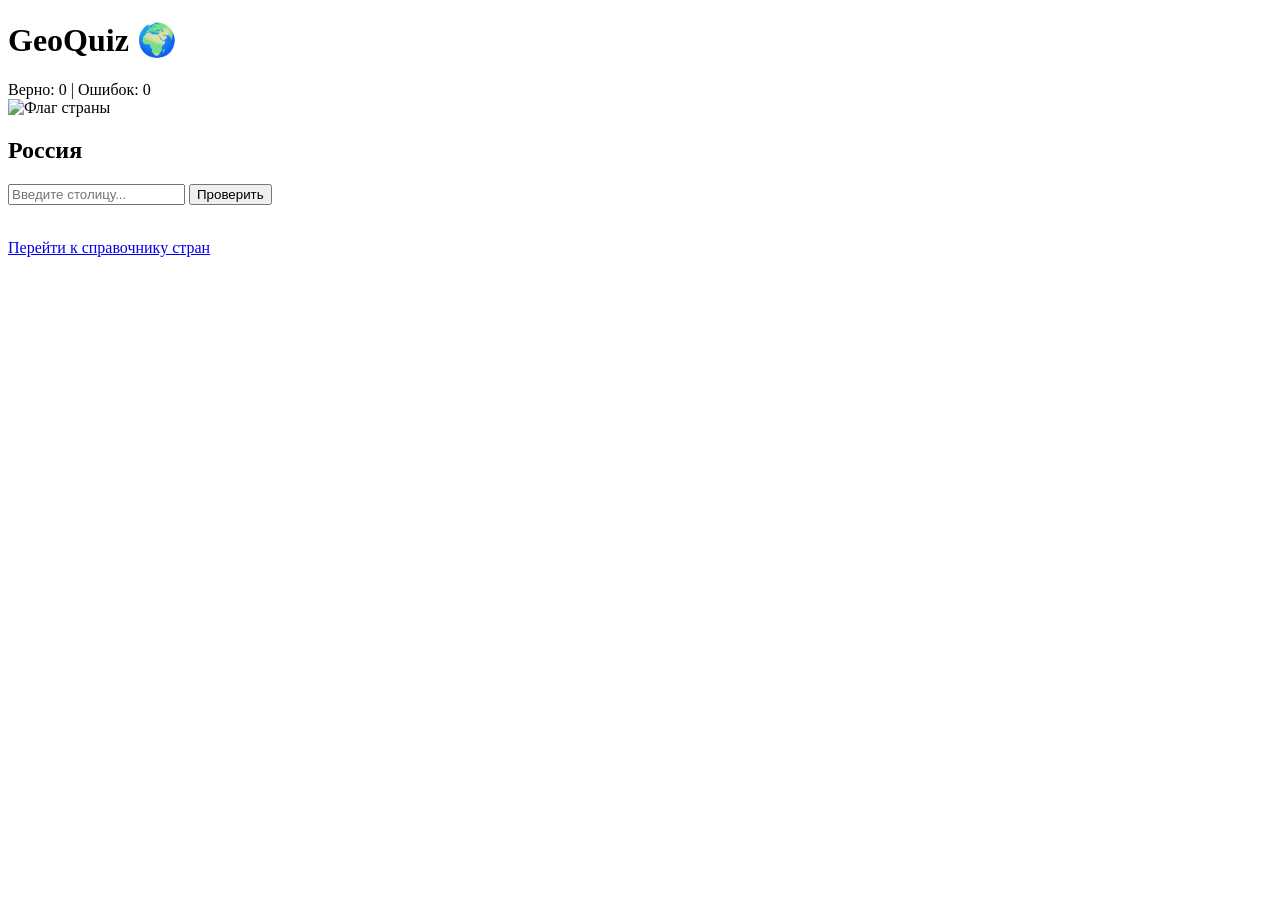
==== index.html @ 6317ce09 "Добавлен интерфейс главной страницы игры" ====
<!DOCTYPE html>
<html lang="ru">
<head>
    <meta charset="UTF-8">
    <title>GeoQuiz - Угадай столицу</title>
    <link rel="stylesheet" href="style.css">
</head>
<body>
    <div class="game-container">
        <h1>GeoQuiz 🌍</h1>

        <div class="stats">
            <span class="correct">Верно: <span id="score-correct">0</span></span> | 
            <span class="incorrect">Ошибок: <span id="score-incorrect">0</span></span>
        </div>

        <div class="card">
            <img id="flag-image" src="https://flagcdn.com/w320/ru.png" alt="Флаг страны" width="320">
            <h2 id="country-name">Россия</h2>

            <input type="text" id="capital-input" placeholder="Введите столицу...">
            <button id="submit-btn">Проверить</button>

            <p id="result-message"></p>
        </div>

        <br>
        <a href="reference.html">Перейти к справочнику стран</a>
    </div>

    <script src="app.js"></script>
</body>
</html>
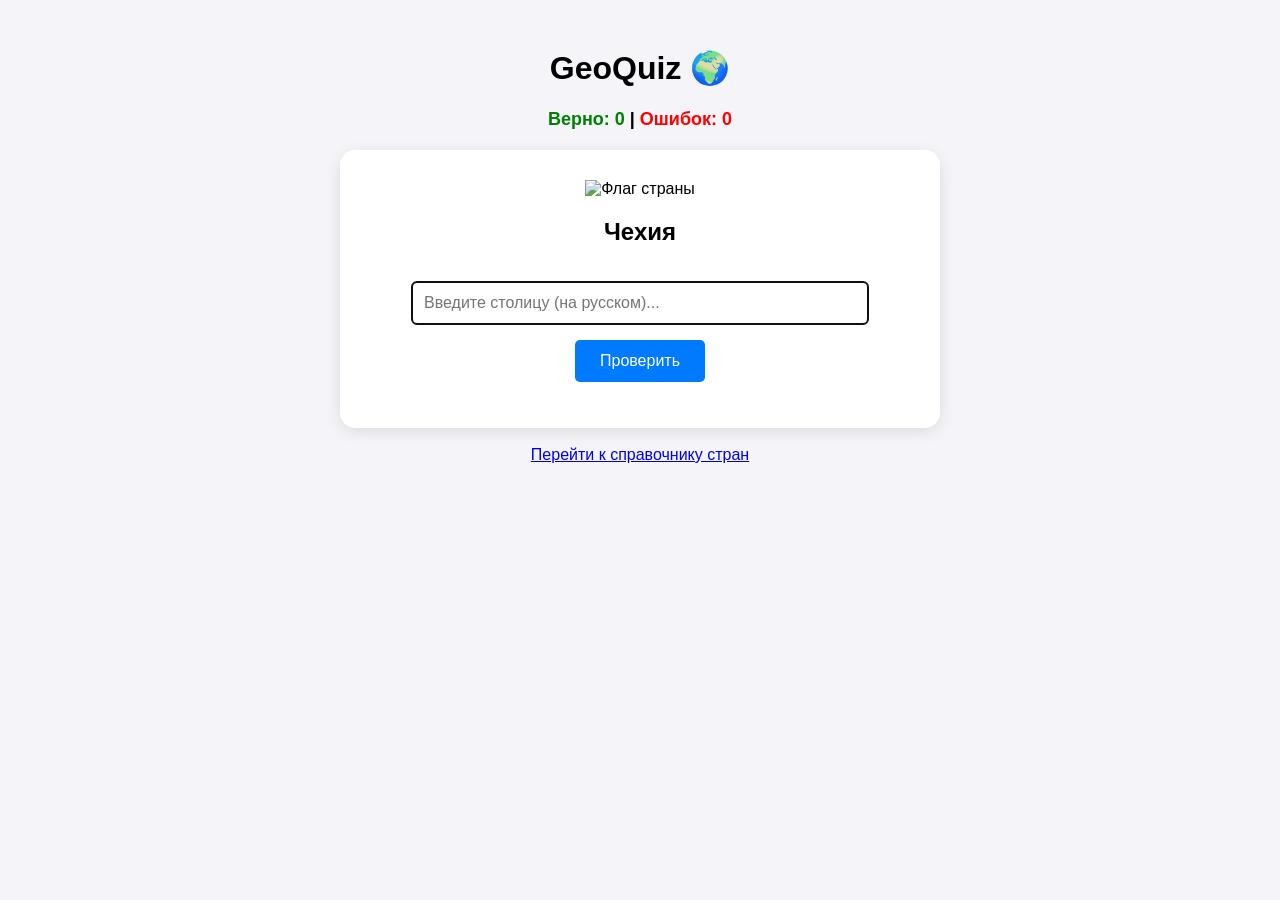
==== commit 98d6b80e: "feat: добавлена мобильная адаптивность (media queries)" ====
--- a/index.html
+++ b/index.html
@@ -2,6 +2,7 @@
 <html lang="ru">
 <head>
     <meta charset="UTF-8">
+    <meta name="viewport" content="width=device-width, initial-scale=1.0">	
     <title>GeoQuiz - Угадай столицу</title>
     <link rel="stylesheet" href="style.css">
 </head>
--- a/style.css
+++ b/style.css
@@ -0,0 +1,55 @@
+body { font-family: Arial, sans-serif; text-align: center; background: #f4f4f9; padding: 20px; }
+.game-container { max-width: 600px; margin: 0 auto; }
+.card { background: white; padding: 30px; border-radius: 15px; box-shadow: 0 4px 15px rgba(0,0,0,0.1); }
+input { padding: 12px; margin: 15px 0; width: 80%; font-size: 16px; border: 1px solid #ccc; border-radius: 5px; }
+button { padding: 12px 25px; background: #007bff; color: white; border: none; border-radius: 5px; cursor: pointer; font-size: 16px; transition: 0.3s; }
+button:hover { background: #0056b3; }
+.stats { margin-bottom: 20px; font-size: 18px; font-weight: bold; }
+.correct { color: green; }
+.incorrect { color: red; }
+/* =========================================
+   МОБИЛЬНАЯ ОПТИМИЗАЦИЯ (Responsive Design)
+   ========================================= */
+
+/* Эти правила сработают только если ширина экрана 600px или меньше */
+@media (max-width: 600px) {
+    /* Уменьшаем отступы по краям экрана */
+    body { padding: 10px; }
+
+    /* Делаем карточку игры тоньше, чтобы она влезала в экран */
+    .card { padding: 15px; }
+
+    /* Уменьшаем размер заголовков */
+    h1 { font-size: 22px; margin-bottom: 15px; }
+
+    /* Флаг в игре не должен вылезать за края */
+    #flag-image { width: 100%; max-width: 250px; height: auto; }
+
+    /* Поле ввода растягиваем почти на всю ширину телефона */
+    input { width: 90%; font-size: 16px; padding: 10px; }
+
+    /* Кнопка на всю ширину (удобно нажимать пальцем) */
+    button { width: 95%; padding: 12px; font-size: 16px; }
+
+    /* --- СТИЛИ ДЛЯ СПРАВОЧНИКА НА ТЕЛЕФОНЕ --- */
+
+    /* Элемент справочника (строка со страной) */
+    .ref-item { 
+        flex-direction: column; /* Элементы друг под другом */
+        align-items: flex-start !important; /* Прижимаем к левому краю */
+        padding: 10px;
+    }
+
+    /* Блок с флагом и названием страны */
+    .ref-item > div:first-child { 
+        width: 100% !important; 
+        margin-bottom: 5px; 
+    }
+
+    /* Блок со столицей */
+    .ref-item > div:last-child { 
+        width: 100% !important; 
+        text-align: left !important; /* Текст слева, а не справа */
+        padding-left: 65px; /* Отступ, чтобы выровнять по тексту страны */
+    }
+}
